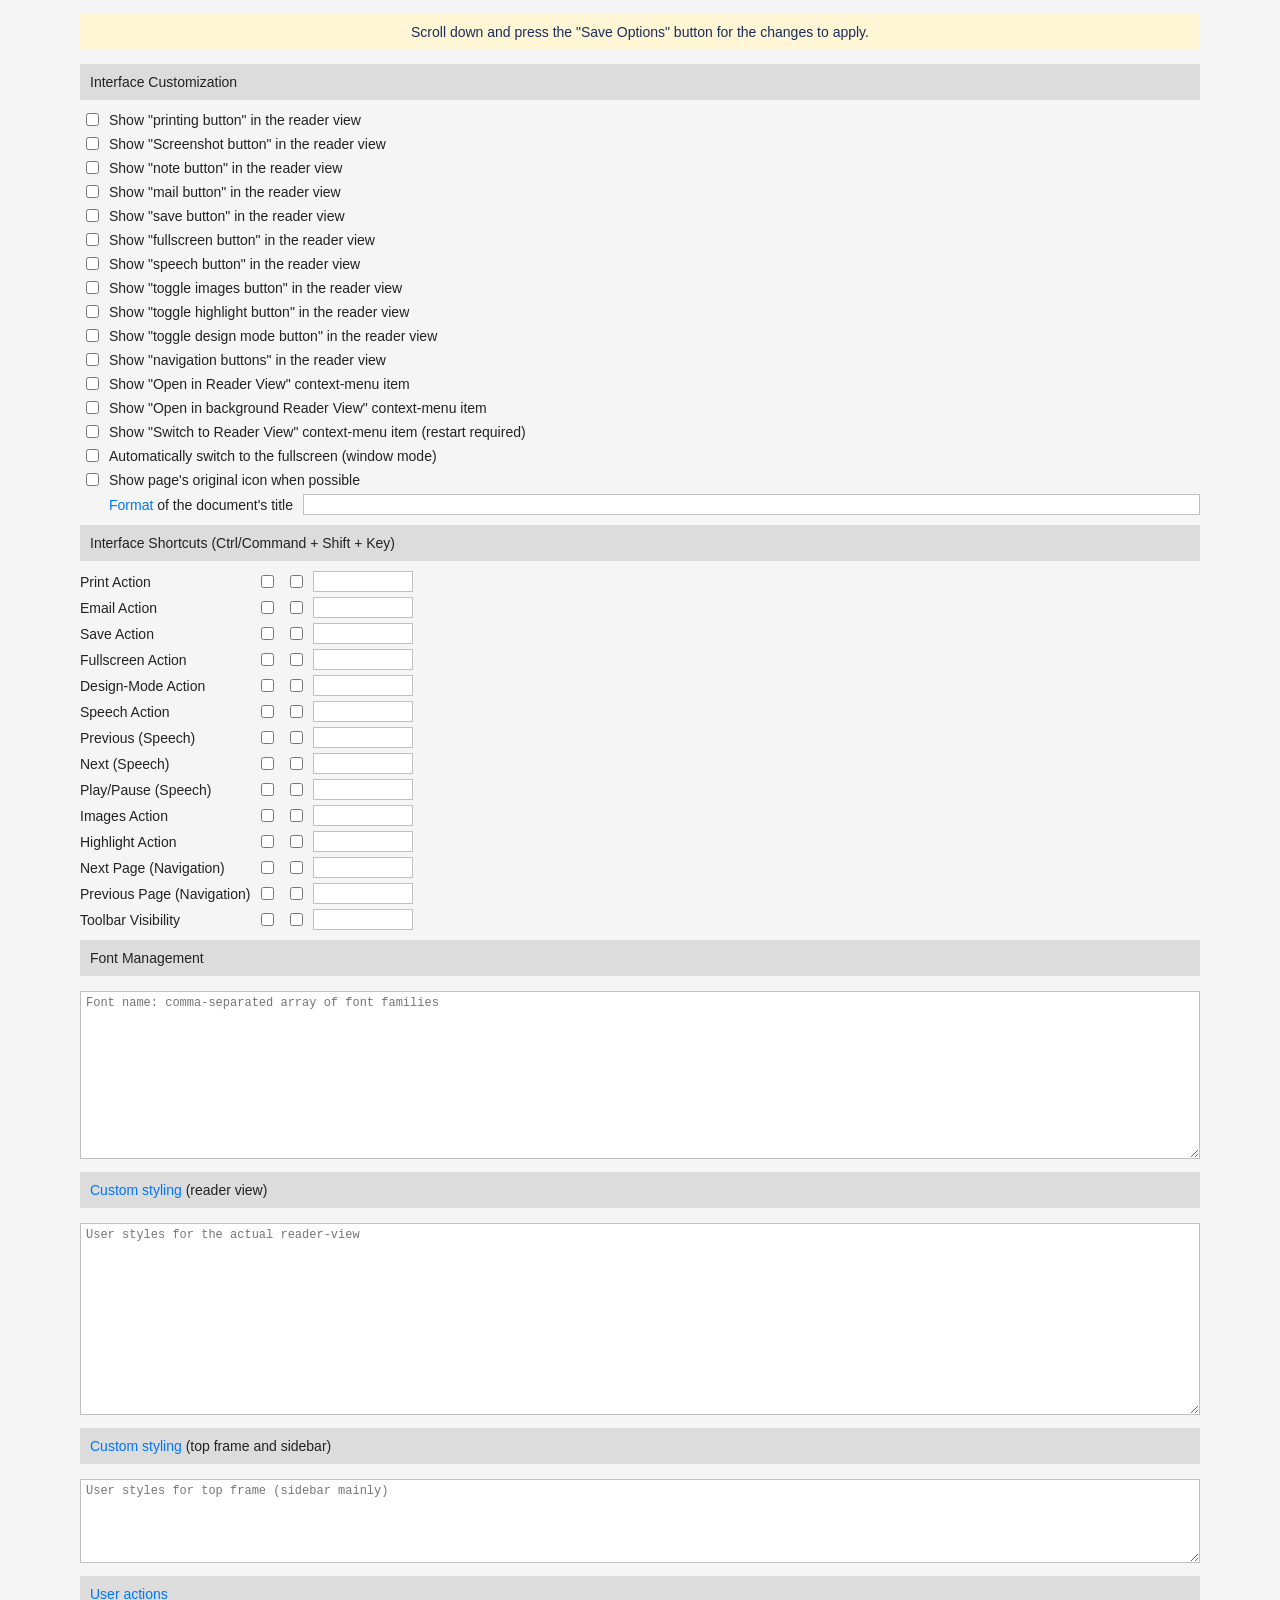
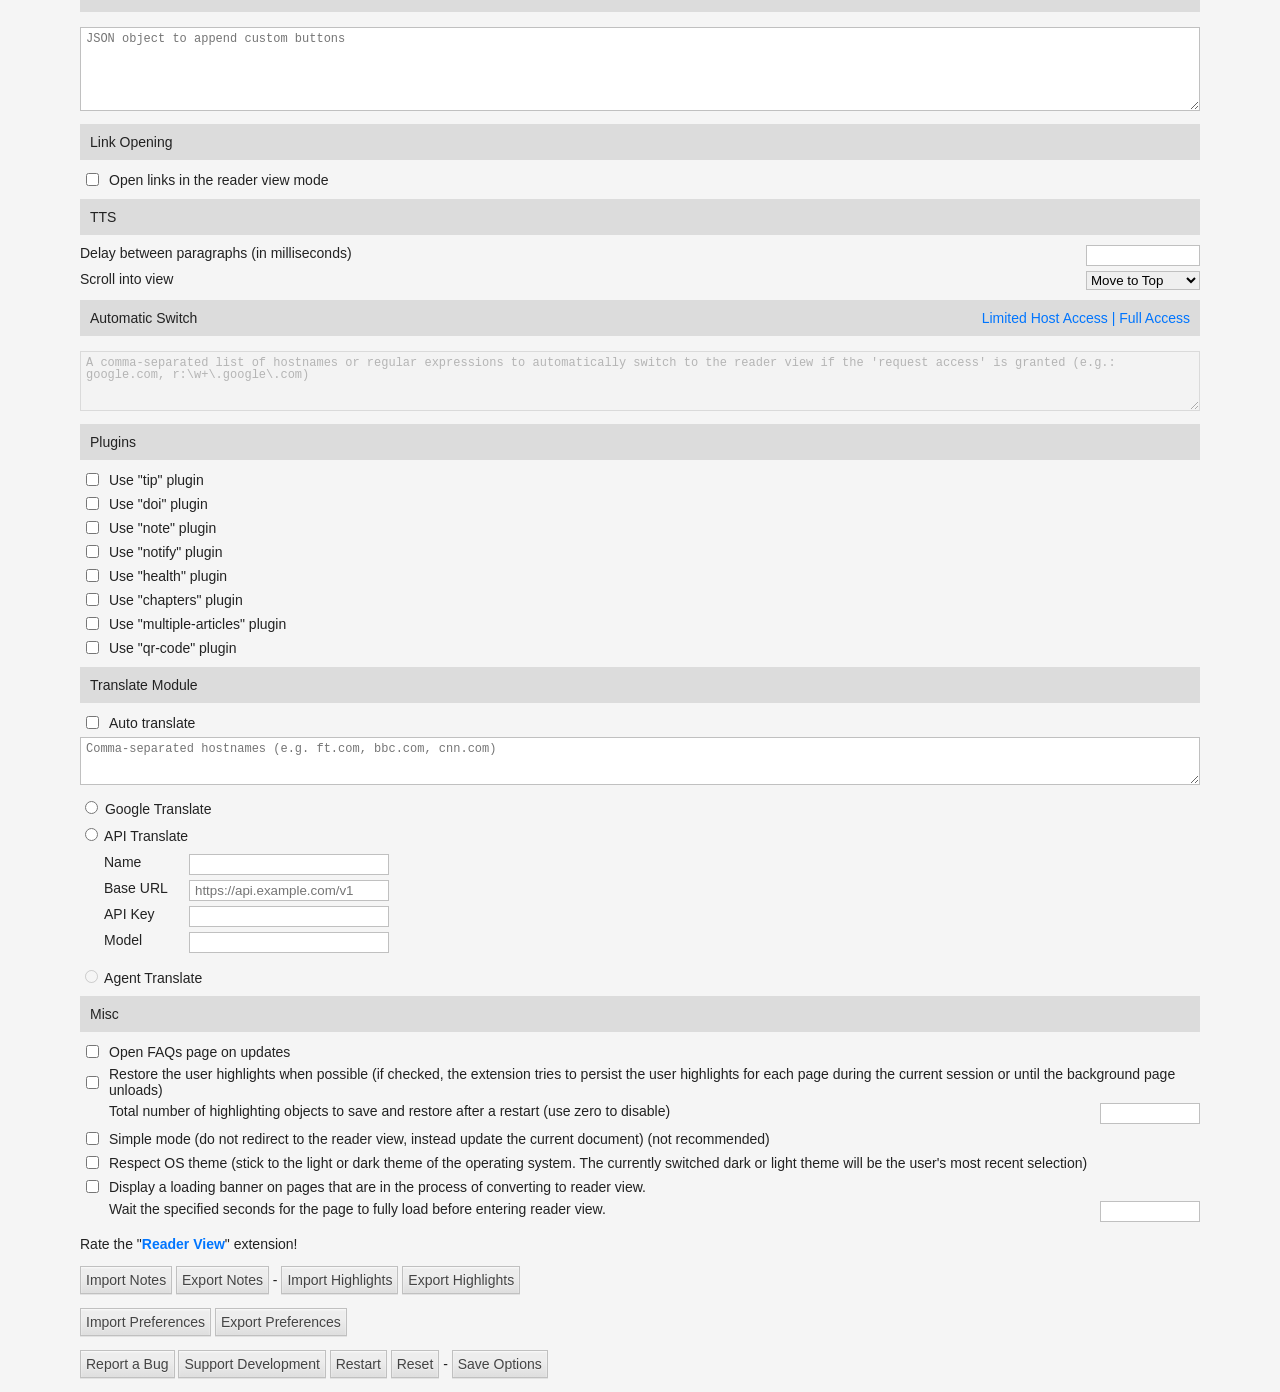
==== v3/data/options/index.html @ 579e1f18 "feat: add translate module" ====
<!DOCTYPE html>
<html>
<head>
  <title>Reader View :: Options Page</title>
  <meta name="viewport" content="width=device-width, initial-scale=1">
  <meta charset="utf-8">
  <link rel="stylesheet" type="text/css" href="index.css">
  <link rel="icon" type="image/png" href="/data/icons/48.png">
</head>

<body>
  <p class="note">Scroll down and press the "Save Options" button for the changes to apply.</p>

  <h3>Interface Customization</h3>
  <div class="box-1">
    <input type="checkbox" id="printing-button">
    <label for="printing-button">Show "printing button" in the reader view</label>
    <input type="checkbox" id="screenshot-button">
    <label for="screenshot-button">Show "Screenshot button" in the reader view</label>
    <input type="checkbox" id="note-button">
    <label for="note-button">Show "note button" in the reader view</label>
    <input type="checkbox" id="mail-button">
    <label for="mail-button">Show "mail button" in the reader view</label>
    <input type="checkbox" id="save-button">
    <label for="save-button">Show "save button" in the reader view</label>
    <input type="checkbox" id="fullscreen-button">
    <label for="fullscreen-button">Show "fullscreen button" in the reader view</label>
    <input type="checkbox" id="speech-button">
    <label for="speech-button">Show "speech button" in the reader view</label>
    <input type="checkbox" id="images-button">
    <label for="images-button">Show "toggle images button" in the reader view</label>
    <input type="checkbox" id="highlight-button">
    <label for="highlight-button">Show "toggle highlight button" in the reader view</label>
    <input type="checkbox" id="design-mode-button">
    <label for="design-mode-button">Show "toggle design mode button" in the reader view</label>
    <input type="checkbox" id="navigate-buttons">
    <label for="navigate-buttons">Show "navigation buttons" in the reader view</label>
    <input type="checkbox" id="context-open-in-reader-view">
    <label for="context-open-in-reader-view">Show "Open in Reader View" context-menu item</label>
    <input type="checkbox" id="context-open-in-reader-view-bg">
    <label for="context-open-in-reader-view-bg">Show "Open in background Reader View" context-menu item</label>
    <input type="checkbox" id="context-switch-to-reader-view">
    <label for="context-switch-to-reader-view">Show "Switch to Reader View" context-menu item (restart required)</label>
    <input type="checkbox" id="auto-fullscreen">
    <label for="auto-fullscreen">Automatically switch to the fullscreen (window mode)</label>
    <input type="checkbox" id="show-icon">
    <label for="show-icon">Show page's original icon when possible</label>
    <span></span>
    <div class="box-3">
      <label for="title"><a data-href="faq26" target="_blank">Format</a> of the document's title</label>
      <input type="text" id="title">
    </div>
  </div>

  <h3>Interface Shortcuts (Ctrl/Command + Shift + Key)</h3>
  <div class="box-3" id="shortcuts">
    <div data-id="print"><span>Print Action</span><input type="checkbox"><input type="checkbox"><input type="text"></div>
    <div data-id="email"><span>Email Action</span><input type="checkbox"><input type="checkbox"><input type="text"></div>
    <div data-id="save"><span>Save Action</span><input type="checkbox"><input type="checkbox"><input type="text"></div>
    <div data-id="fullscreen"><span>Fullscreen Action</span><input type="checkbox"><input type="checkbox"><input type="text"></div>
    <div data-id="design-mode"><span>Design-Mode Action</span><input type="checkbox"><input type="checkbox"><input type="text"></div>
    <div data-id="speech"><span>Speech Action</span><input type="checkbox"><input type="checkbox"><input type="text"></div>
    <div data-id="speech-previous"><span>Previous (Speech)</span><input type="checkbox"><input type="checkbox"><input type="text"></div>
    <div data-id="speech-next"><span>Next (Speech)</span><input type="checkbox"><input type="checkbox"><input type="text"></div>
    <div data-id="speech-play"><span>Play/Pause (Speech)</span><input type="checkbox"><input type="checkbox"><input type="text"></div>
    <div data-id="images"><span>Images Action</span><input type="checkbox"><input type="checkbox"><input type="text"></div>
    <div data-id="highlight"><span>Highlight Action</span><input type="checkbox"><input type="checkbox"><input type="text"></div>
    <div data-id="next-page"><span>Next Page (Navigation)</span><input type="checkbox"><input type="checkbox"><input type="text"></div>
    <div data-id="previous-page"><span>Previous Page (Navigation)</span><input type="checkbox"><input type="checkbox"><input type="text"></div>
    <div data-id="toggle-toolbar"><span>Toolbar Visibility</span><input type="checkbox"><input type="checkbox"><input type="text"></div>
  </div>

  <h3>Font Management</h3>
  <textarea placeholder="Font name: comma-separated array of font families" id="supported-fonts" rows="13"></textarea>

  <h3><a data-href="faq5" target="_blank">Custom styling</a> (reader view)</h3>
  <textarea placeholder="User styles for the actual reader-view" id="user-css" rows="15"></textarea>

  <h3><a data-href="faq5" target="_blanks">Custom styling</a> (top frame and sidebar)</h3>
  <textarea placeholder="User styles for top frame (sidebar mainly)" id="top-style" rows="6"></textarea>

  <h3><a data-href="faq16" target="_blank">User actions</a></h3>
  <textarea placeholder="JSON object to append custom buttons" id="user-action" rows="6"></textarea>

  <h3>Link Opening</h3>
  <div class="box-1">
    <input type="checkbox" id="reader-mode">
    <label for="reader-mode">Open links in the reader view mode</label>
  </div>

  <h3>TTS</h3>
  <div class="box-2">
    <label for="tts-delay">Delay between paragraphs (in milliseconds)</label>
    <input type="number" min="0" id="tts-delay">
    <label for="tts-scroll">Scroll into view</label>
    <select id="tts-scroll">
      <option value="start">Move to Top</option>
      <option value="center">Move to Center</option>
    </select>
  </div>

  <h3 class="box-2">
    <span>Automatic Switch</span>
    <div class="lst">
      <a href="#" id="proceed-wo-permission">Limited Host Access</a>
      <a href="#" id="auto-permission">Full Access</a>
    </div>
  </h3>
  <textarea disabled placeholder="A comma-separated list of hostnames or regular expressions to automatically switch to the reader view if the 'request access' is granted (e.g.: google.com, r:\w+\.google\.com)" id="auto-rules" rows="4"></textarea>

  <h3>Plugins</h3>
  <div class="box-1">
    <input type="checkbox" id="./plugins/tip/core.mjs">
    <label for="./plugins/tip/core.mjs">Use "tip" plugin</label>
    <input type="checkbox" id="./plugins/doi/core.mjs">
    <label for="./plugins/doi/core.mjs">Use "doi" plugin</label>
    <input type="checkbox" id="./plugins/note/core.mjs">
    <label for="./plugins/note/core.mjs">Use "note" plugin</label>
    <input type="checkbox" id="./plugins/notify/core.mjs">
    <label for="./plugins/notify/core.mjs">Use "notify" plugin</label>
    <input type="checkbox" id="./plugins/health/core.mjs">
    <label for="./plugins/health/core.mjs">Use "health" plugin</label>
    <input type="checkbox" id="./plugins/chapters/core.mjs">
    <label for="./plugins/chapters/core.mjs">Use "chapters" plugin</label>
    <input type="checkbox" id="./plugins/multiple-articles/core.mjs">
    <label for="./plugins/multiple-articles/core.mjs">Use "multiple-articles" plugin</label>
    <input type="checkbox" id="./plugins/qr-code/core.mjs">
    <label for="./plugins/qr-code/core.mjs">Use "qr-code" plugin</label>
  </div>

  <h3>Translate Module</h3>
  <div id="translate-options">
    <div class="box-1">
      <input type="checkbox" id="translate-auto">
      <label for="translate-auto">Auto translate</label>
    </div>
    <textarea id="translate-hosts" rows="3" placeholder="Comma-separated hostnames (e.g. ft.com, bbc.com, cnn.com)"></textarea>
    <div class="translate-sources">
      <label><input type="radio" name="translate-provider" value="google"> Google Translate</label>
      <label><input type="radio" name="translate-provider" value="api"> API Translate</label>
      <div id="translate-api-fields" class="box-2" hidden>
        <label for="translate-api-name">Name</label>
        <input type="text" id="translate-api-name">
        <label for="translate-api-base-url">Base URL</label>
        <input type="url" id="translate-api-base-url" placeholder="https://api.example.com/v1">
        <label for="translate-api-key">API Key</label>
        <input type="password" id="translate-api-key">
        <label for="translate-api-model">Model</label>
        <input type="text" id="translate-api-model">
      </div>
      <label title="Not implemented"><input type="radio" name="translate-provider" value="agent" disabled> Agent Translate</label>
    </div>
  </div>

  <h3>Misc</h3>
  <div class="box-1">
    <input type="checkbox" id="faqs">
    <label for="faqs"> Open FAQs page on updates</label>
    <input type="checkbox" id="cache-highlights">
    <label for="cache-highlights"> Restore the user highlights when possible (if checked, the extension tries to persist the user highlights for each page during the current session or until the background page unloads)</label>
    <span></span>
    <div class="box-2">
      <label for="highlights-count"> Total number of highlighting objects to save and restore after a restart (use zero to disable)</label>
      <input type="number" min="0" id="highlights-count">
    </div>
    <input type="checkbox" id="embedded">
    <label for="embedded"> Simple mode (do not redirect to the reader view, instead update the current document) (not recommended)</label>
    <input type="checkbox" id="os-sync">
    <label for="os-sync">Respect OS theme (stick to the light or dark theme of the operating system. The currently switched dark or light theme will be the user's most recent selection)</label>
    <input type="checkbox" id="display-loader">
    <label for="display-loader">Display a loading banner on pages that are in the process of converting to reader view.</label>
    <span></span>
    <div class="box-2">
      <label for="max-wait-for-page-load">Wait the specified seconds for the page to fully load before entering reader view.</label>
      <input type="number" min="0" id="max-wait-for-page-load">
    </div>
  </div>

  <p>Rate the "<b><a id="rate" href="https://chrome.google.com/webstore/detail/reader-view/ecabifbgmdmgdllomnfinbmaellmclnh/reviews" style="text-decoration: none">Reader View</a></b>" extension!</p>

  <p>
    <button id="import-notes" title="Import a JSON file containing the user's page-specific notes. The imported notes will be appended to your list.">Import Notes</button>
    <button id="export-notes" title="Export all the stored notes to a JSON file">Export Notes</button> - <button id="import-highlights" title="Import a JSON file containing the user highlights from a previous session and append it into the currently available cache">Import Highlights</button>
    <button id="export-highlights" title="Export the current cache of the user highlights to a JSON file">Export Highlights</button>
  </p>
  <p>
    <button id="import" title="Import a JSON file containing the user preferences.">Import Preferences</button>
    <button id="export" title="Export all preferences to a JSON file">Export Preferences</button>
  </p>
  <p>
    <button id="bug">Report a Bug</button>
    <button id="support">Support Development</button>
    <button id="reload" title="Restart the runtime">Restart</button>
    <button id="reset" title="Reset all settings to the factory values">Reset</button> - <button id="save">Save Options</button>
    <span id="status"></span>
  </p>

  <script src="/defaults.js"></script>
  <script src="/data/config.js"></script>
  <script src="index.js"></script>
</body>
</html>
---- v3/data/options/index.css ----
:root {
  --bg: light-dark(whitesmoke, #333);
  --fg: light-dark(#222, #eee);
  --bd: light-dark(#c0c0c0, #7d7d7d);
  --hd: light-dark(#dcdcdc, #262626);
  --lk: light-dark(#0075fe, #98c8fe);

  color-scheme: light dark;
}

body {
  font-size: 14px;
  background-color: var(--bg);
  color: var(--fg);
  width: min(100% - 2rem, 70rem);
  margin-inline: auto;
  font-family: Arial, "Helvetica Neue", Helvetica, sans-serif;
}

button,
input[type=submit],
input[type=button] {
  height: 28px;
  color: #444;
  background-image: linear-gradient(rgb(237, 237, 237), rgb(237, 237, 237) 38%, rgb(222, 222, 222));
  box-shadow: rgba(0, 0, 0, 0.08) 0 1px 0, rgba(255, 255, 255, 0.75) 0 1px 2px inset;
  text-shadow: rgb(240, 240, 240) 0 1px 0;
  border: solid 1px var(--bd);
  padding: 0 5px;
  font-size: inherit;
}
input[type=number],
input[type=text],
input[type=url],
input[type=password],
textarea {
  border: solid 1px var(--bd);
  padding: 2px 5px;
  color: var(--fg);
}
input[type=button]:disabled {
  opacity: 0.5;
}
select {
  border-radius: 0;
  border: solid 1px var(--bd);
}
table {
  border-collapse: collapse;
}
textarea {
  width: 100%;
  box-sizing: border-box;
  font-size: 12px;
  line-height: 12px;
  margin-top: 5px;
  padding: 5px;
}
h3 {
  background-color: var(--hd);
  padding: 10px;
  margin: 10px 0;
  font-size: 100%;
  font-weight: normal;
}
th {
  text-align: left;
  font-weight: 500;
  padding: 5px;
  background-color: var(--hd);
  white-space: nowrap;
}
input[type=number] {
  width: 100%;
  box-sizing: border-box;
}
textarea:disabled {
  opacity: 0.5;
}
a,
a:visited {
  color: var(--lk);
  text-decoration: none;
}
.box-1 {
  display: grid;
  align-items: center;
  grid-template-columns: 24px 1fr;
  grid-gap: 5px;
}
.box-2 {
  display: grid;
  align-items: start;
  grid-template-columns: 1fr minmax(min-content, 100px);
  grid-gap: 5px;
}
.box-3 {
  display: grid;
  grid-gap: 10px;
  white-space: nowrap;
  grid-template-columns: min-content 1fr;
  align-items: center;
}
#shortcuts {
  display: grid;
  grid-template-columns: min-content 24px 24px 100px;
  align-items: center;
  white-space: nowrap;
  grid-gap: 5px;
}
#shortcuts > div {
  display: contents;
}

.note {
  background-color: #fff6d6;
  color: #1b2d5b;
  text-align: center;
  padding: 10px;
}

.lst {
  justify-self: end;
  white-space: nowrap;

  a:not(.hidden) + a::before {
    content: " | ";
  }
}

.hidden {
  display: none;
}

.translate-sources {
  display: grid;
  gap: 8px;
  margin-top: 10px;
}

#translate-api-fields {
  grid-template-columns: 80px 200px;
  justify-content: start;
  margin: 2px 0 6px 24px;
}

#translate-api-fields input {
  box-sizing: border-box;
  width: 200px;
}

@supports (-webkit-hyphens: none) and (not (-moz-appearance: none)) {
  #support {
    display: none;
  }
}
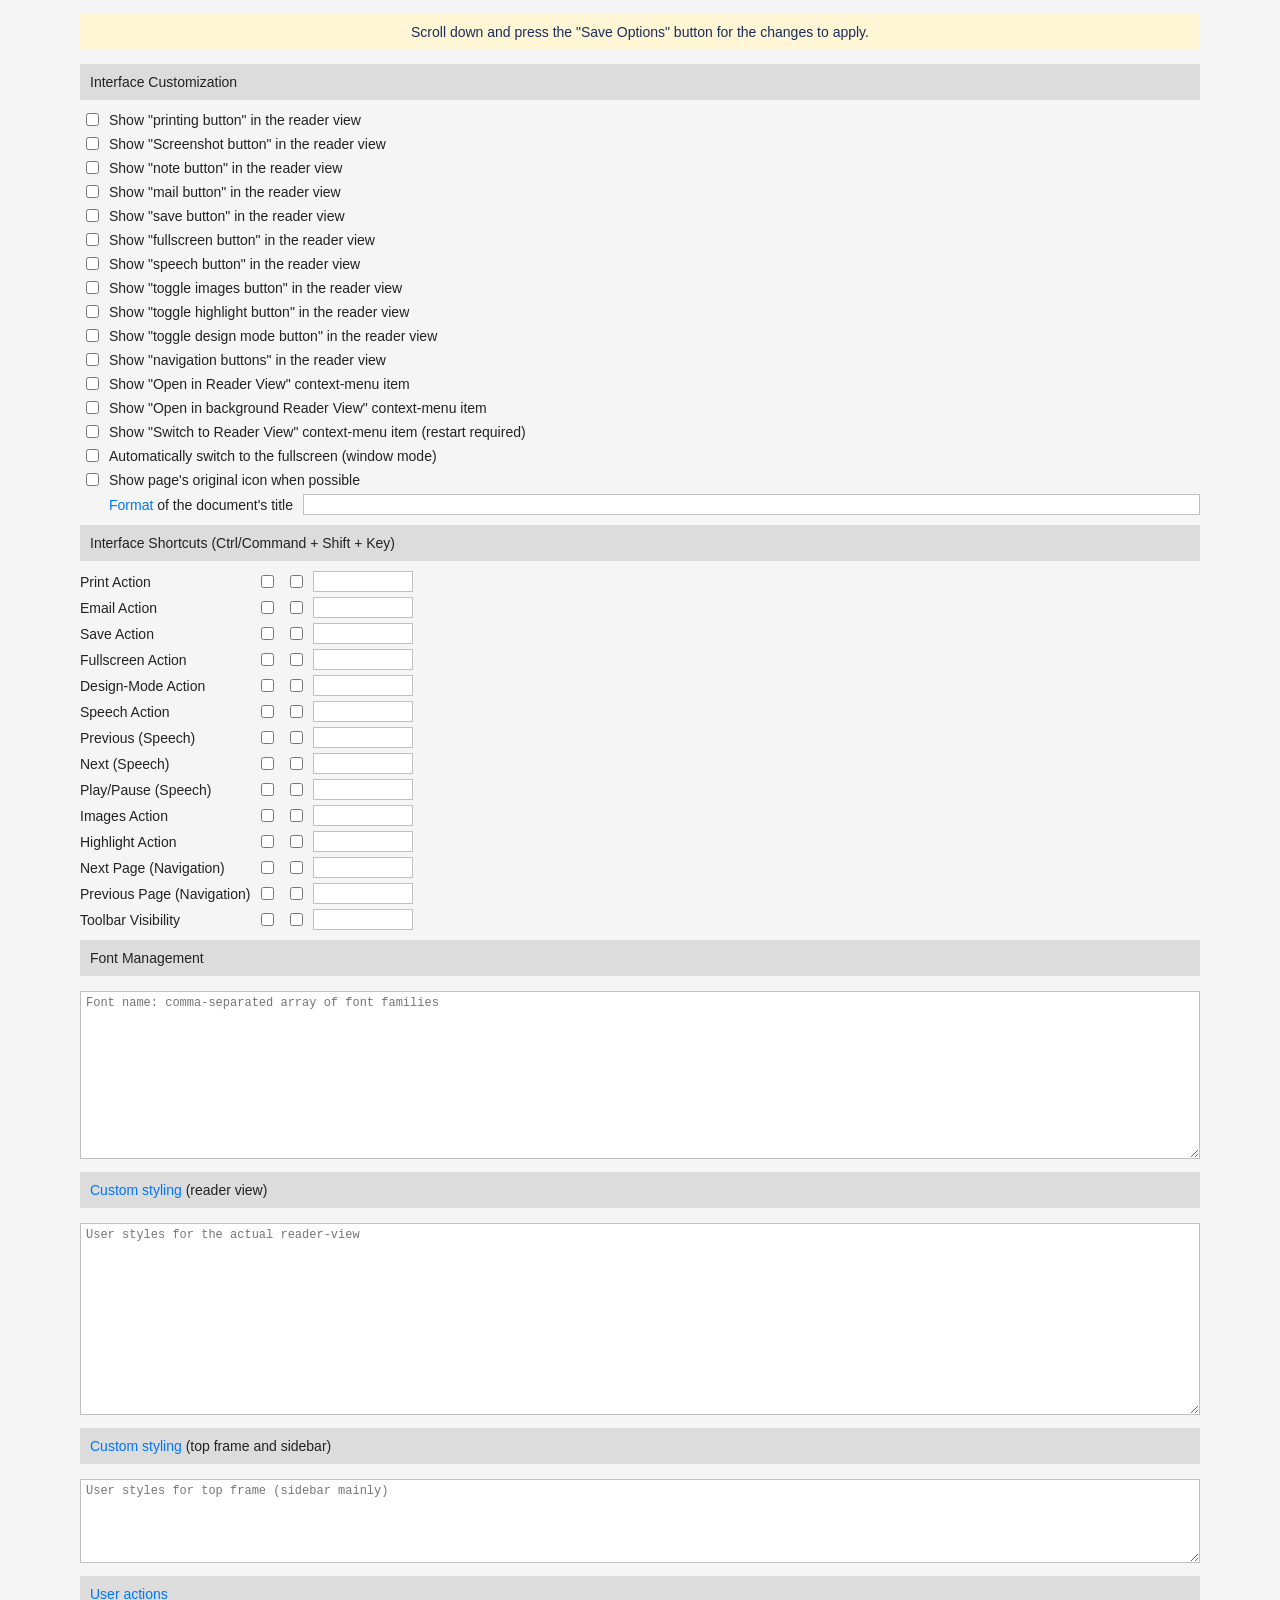
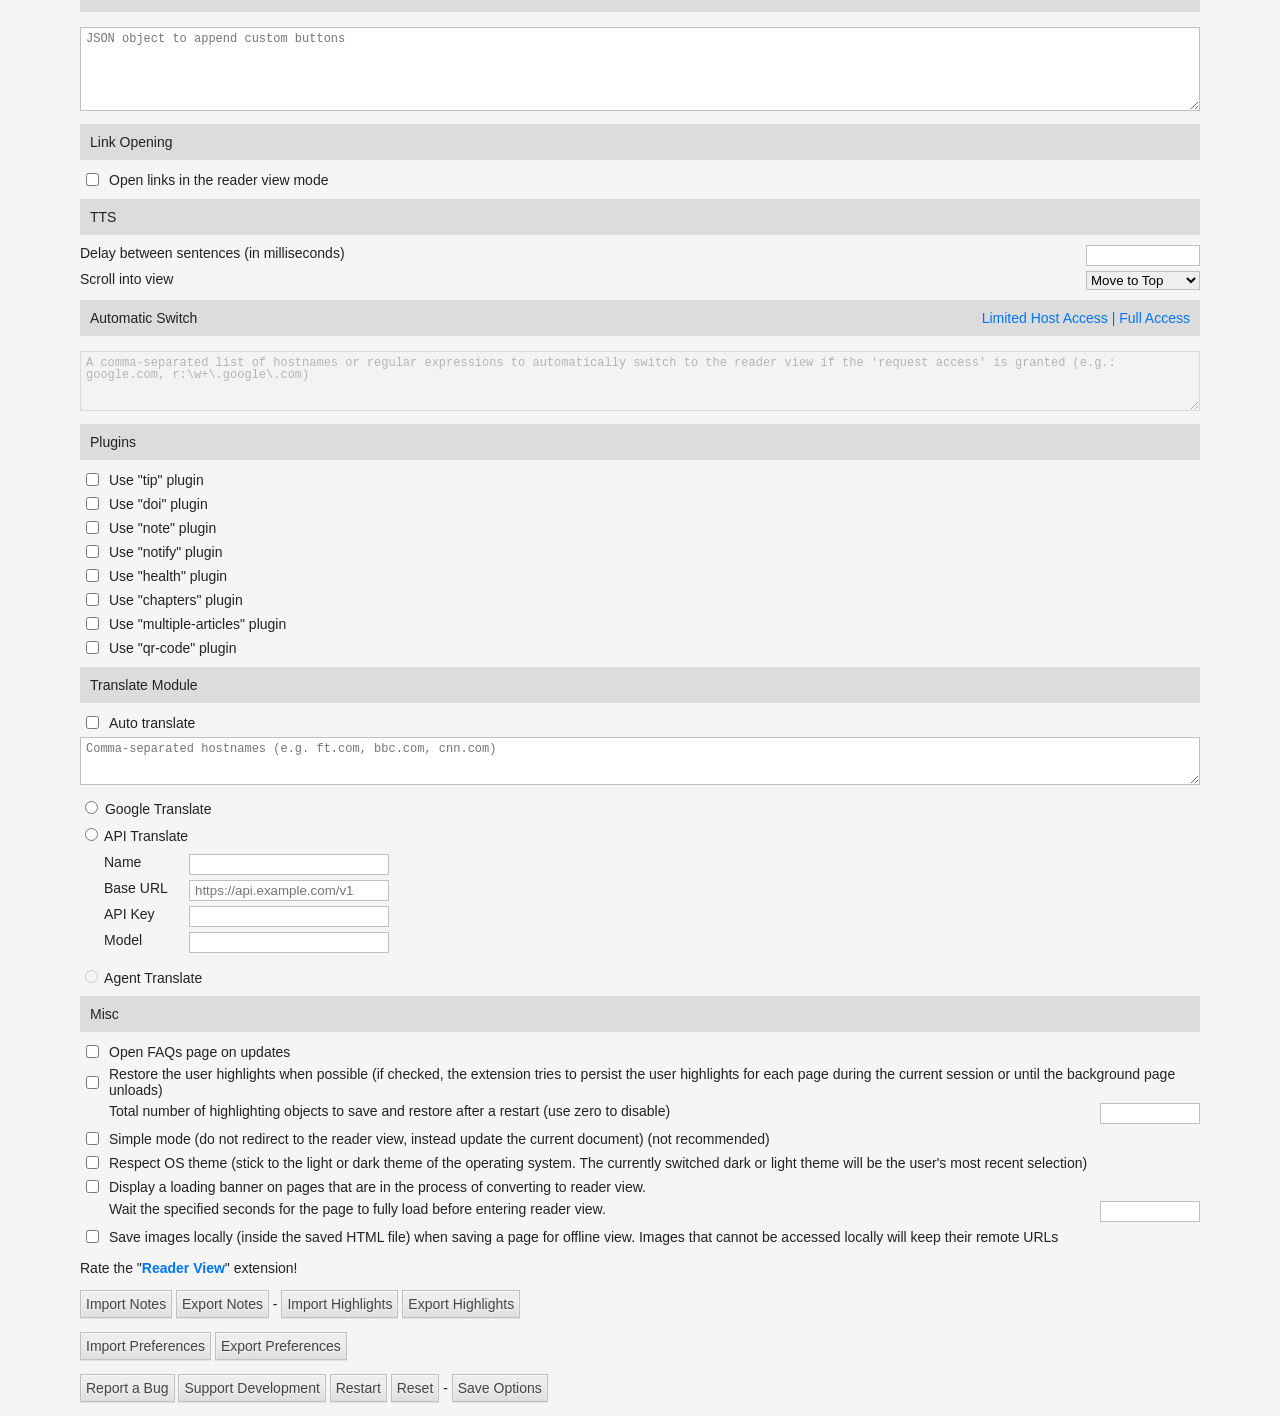
==== commit 077c0027: "Merge code" ====
--- a/v3/data/options/index.html
+++ b/v3/data/options/index.html
@@ -90,7 +90,7 @@
 
   <h3>TTS</h3>
   <div class="box-2">
-    <label for="tts-delay">Delay between paragraphs (in milliseconds)</label>
+    <label for="tts-delay">Delay between sentences (in milliseconds)</label>
     <input type="number" min="0" id="tts-delay">
     <label for="tts-scroll">Scroll into view</label>
     <select id="tts-scroll">
@@ -174,6 +174,8 @@
       <label for="max-wait-for-page-load">Wait the specified seconds for the page to fully load before entering reader view.</label>
       <input type="number" min="0" id="max-wait-for-page-load">
     </div>
+    <input type="checkbox" id="save-images-locally">
+    <label for="save-images-locally">Save images locally (inside the saved HTML file) when saving a page for offline view. Images that cannot be accessed locally will keep their remote URLs</label>
   </div>
 
   <p>Rate the "<b><a id="rate" href="https://chrome.google.com/webstore/detail/reader-view/ecabifbgmdmgdllomnfinbmaellmclnh/reviews" style="text-decoration: none">Reader View</a></b>" extension!</p>
